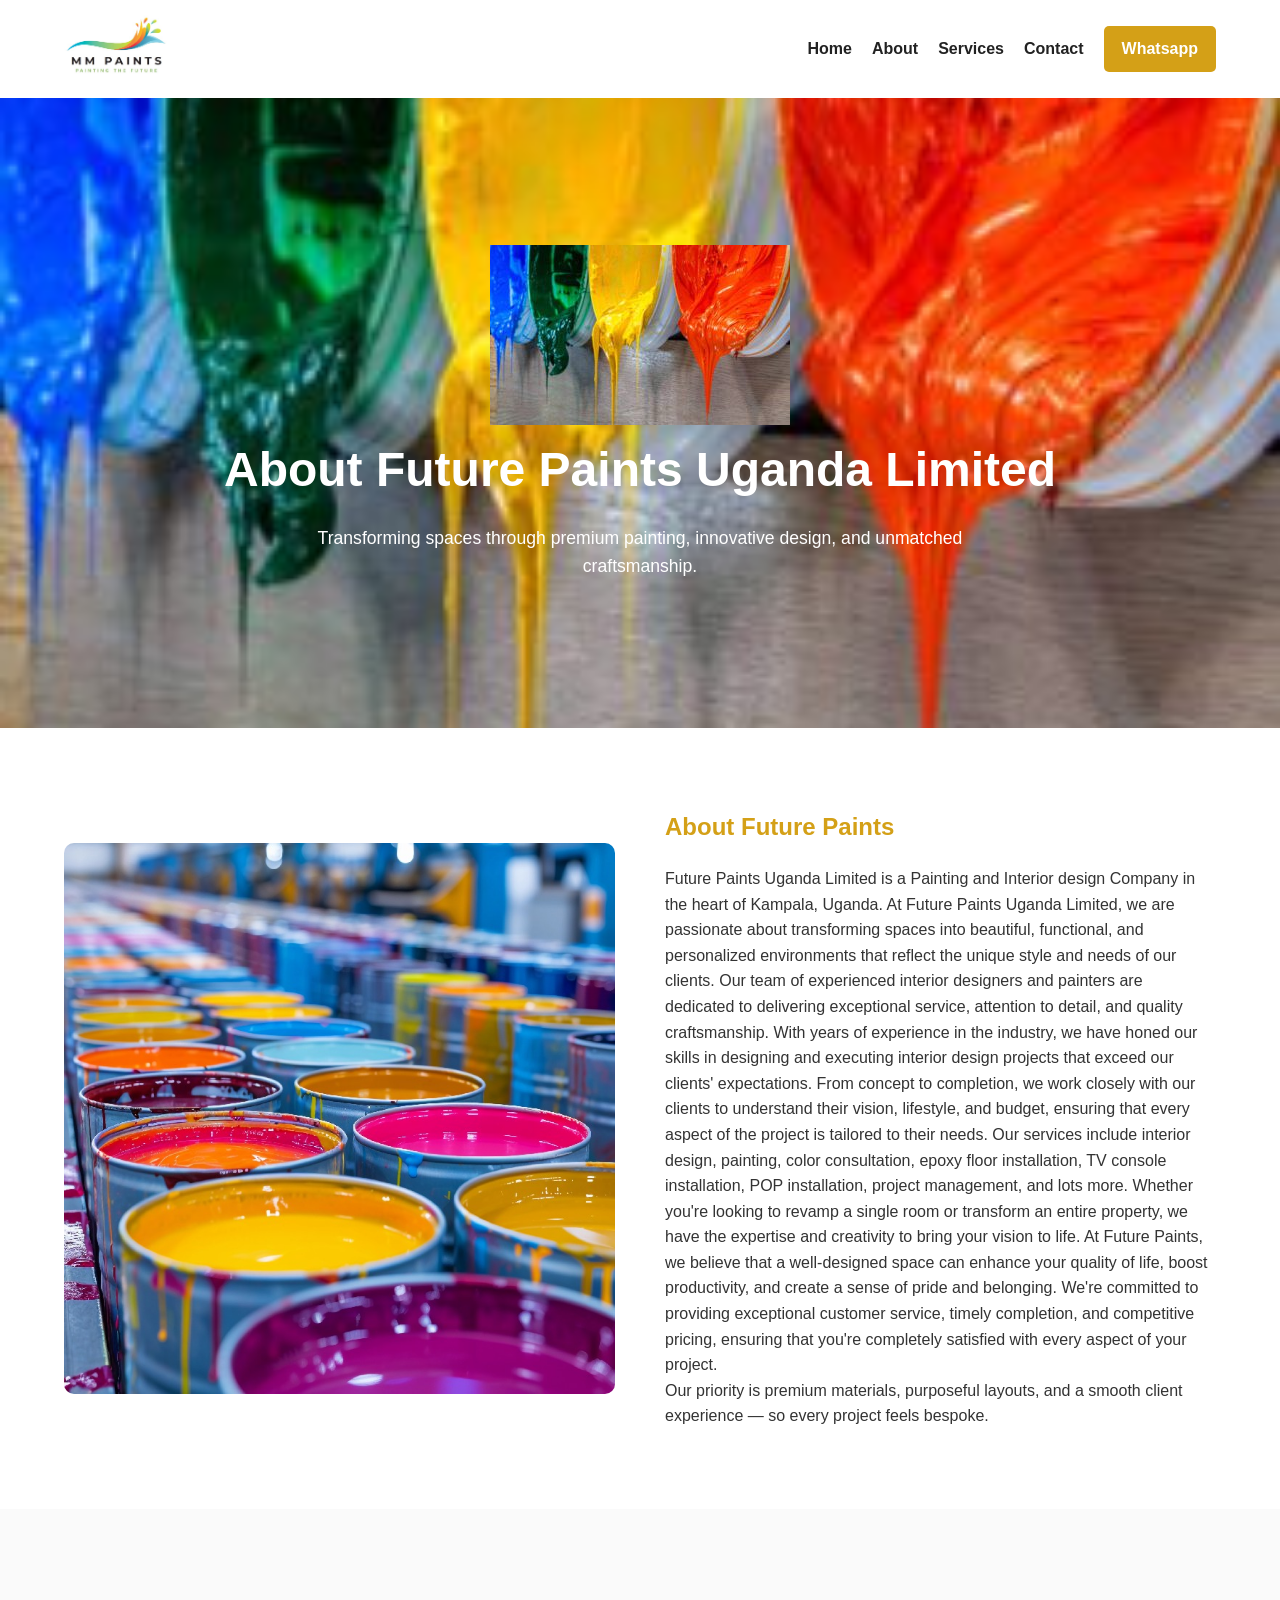
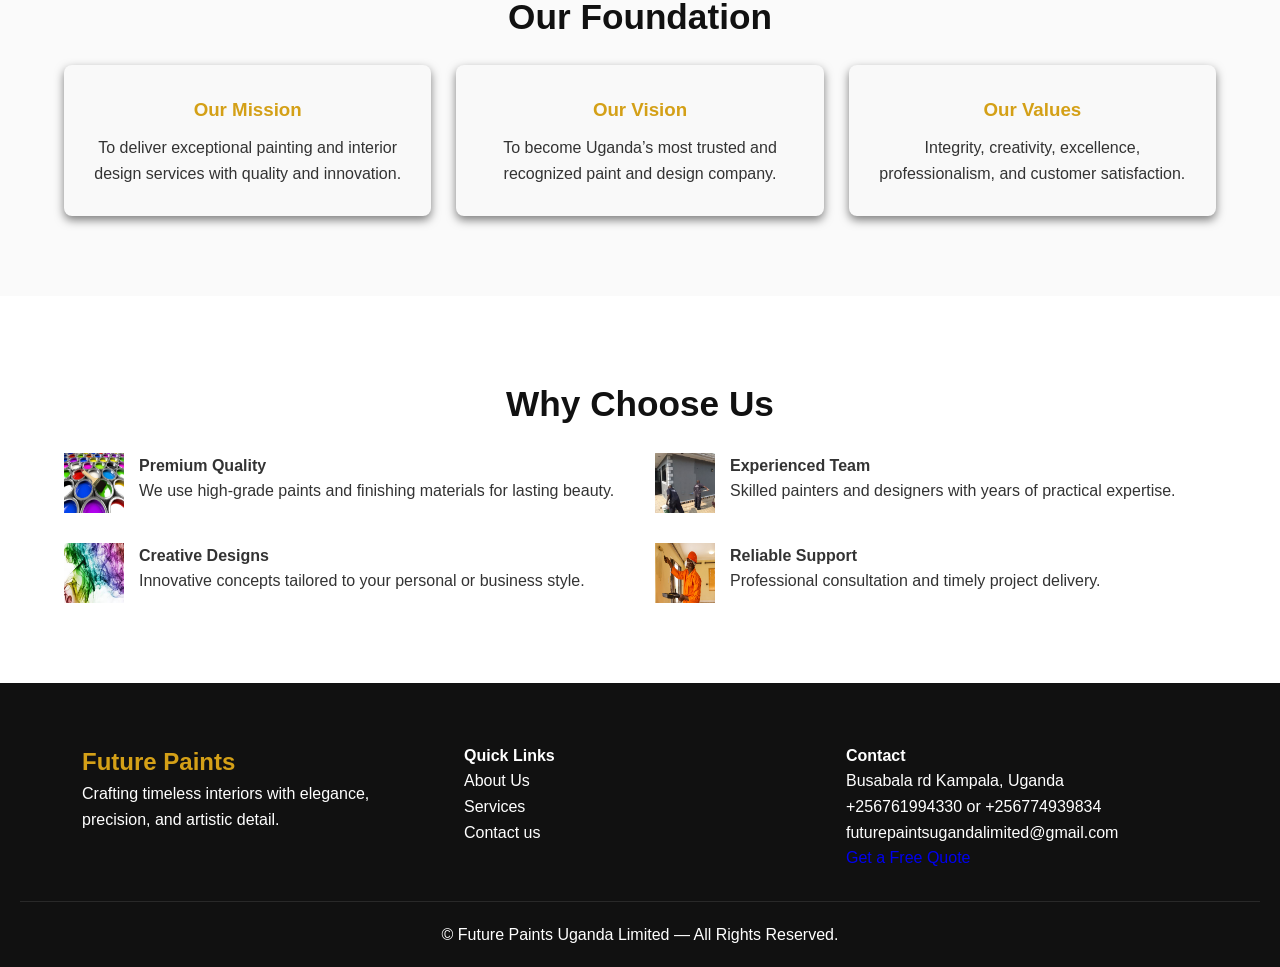
==== about.html @ 276bac4b "first commit" ====
<!DOCTYPE html>
<html lang="en">
<head>
    <meta charset="UTF-8" />
    <meta name="viewport" content="width=device-width, initial-scale=1.0" />
    <title>Future Paints Uganda Limited | About Us </title>

    <style>
        *{
          margin:0;
          padding:0;
          box-sizing:border-box;
          font-family: Arial, sans-serif;
        }

        body{
          line-height:1.6;
          color:#333;
          background:#fff;
        }

        a{
          text-decoration:none;
        }

        /* NAVBAR */
        .navbar{
          width:100%;
          background:#fff;
          box-shadow:0 2px 8px rgba(0,0,0,.1.5);
          position:sticky;
          top:0;
          z-index:1000;
        }

        .container{
          width:90%;
          max-width:1200px;
          margin:auto;
        }

        .nav-flex{
          display:flex;
          justify-content:space-between;
          align-items:center;
          padding:15px 0;
        }

        .navbar-brand img{
          height:60px;
        }

        .nav-links{
          display:flex;
          gap:20px;
          align-items:center;
        }

        .nav-links a{
          color:#222;
          font-weight:600;
        }

        .nav-links a:hover{
          color:#d4a017;
        }

        .nav-btn{
          background:#d4a017;
          color:#fff !important;
          padding:10px 18px;
          border-radius:5px;
        }

        .menu-toggle{
          display:none;
          font-size:30px;
          cursor:pointer;
        }

        /* HERO */
        .about-hero{
          height:70vh;
          background:linear-gradient(rgba(0,0,0,0),rgba(0,0,0,0)),
          url('assets/images/ff3.jpg') center/cover no-repeat;
          display:flex;
          align-items:center;
          justify-content:center;
          text-align:center;
          color:#fff;
        }

        .about-hero h1{
          font-size:3rem;
          margin-bottom:15px;
        }

        .about-hero p{
          max-width:700px;
          margin:auto;
          font-size:1.1rem;
        }

        /* SECTION */
        .section{
          padding:80px 0;
        }

        .section-title{
          text-align:center;
          font-size:2.2rem;
          margin-bottom:20px;
          color:#111;
        }

        .section-subtitle{
          text-align:center;
          color:#666;
          max-width:800px;
          margin:0 auto 50px;
        }

        /* STORY */
        .story-grid{
          display:grid;
          grid-template-columns:1fr 1fr;
          gap:50px;
          align-items:center;
        }

        .story-grid img{
          width:100%;
          border-radius:10px;
        }

        .story-text h2{
          margin-bottom:20px;
          color:#d4a017;
        }

        /* MISSION */
        .mv-grid{
          display:grid;
          grid-template-columns:repeat(3,1fr);
          gap:25px;
        }

        .mv-card{
          background:#f9f9f9;
          padding:30px;
          border-radius:8px;
          text-align:center;
          box-shadow:0 4px 10px rgba(0,0,0,0.5);
        }

        .mv-card h3{
          margin-bottom:10px;
          color:#d4a017;
        }

        /* WHY US */
        .why-grid{
          display:grid;
          grid-template-columns:repeat(2,1fr);
          gap:30px;
        }

        .why-card{
          display:flex;
          gap:15px;
        }

        .why-card img{
          width:60px;
          height:60px;
        }

        /* TEAM */
        .team-grid{
          display:grid;
          grid-template-columns:repeat(3,1fr);
          gap:25px;
        }

        .team-card{
          background:#fff;
          border-radius:10px;
          overflow:hidden;
          box-shadow:0 4px 10px rgba(0,0,0,.15);
          text-align:center;
        }

        .team-card img{
          width:100%;
          height:280px;
          object-fit:cover;
        }

        .team-card h4{
          margin:15px 0 5px;
        }

        .team-card p{
          color:#666;
          padding-bottom:20px;
        }

        /* FOOTER */
        .footer{
          background:#111;
          color:#fff;
          padding:60px 20px 20px;
        }

        .footer-container{
          display:grid;
          grid-template-columns:repeat(3,1fr);
          gap:30px;
        }

        .footer-logo{
          color:#d4a017;
        }

        .footer-links ul{
          list-style:none;
        }

        .footer-links a{
          color:#fff;
        }

        .footer-bottom{
          text-align:center;
          margin-top:30px;
          border-top:1px solid rgba(255,255,255,.1);
          padding-top:20px;
        }

        /* RESPONSIVE */
        @media(max-width:992px){
          .story-grid,
          .mv-grid,
          .team-grid,
          .footer-container,
          .why-grid{
            grid-template-columns:1fr;
          }

          .nav-links{
            display:none;
            flex-direction:column;
            position:absolute;
            top:90px;
            left:0;
            width:100%;
            background:#fff;
            padding:20px;
          }

          .nav-links.active{
            display:flex;
          }

          .menu-toggle{
            display:block;
          }

          .about-hero h1{
            font-size:2rem;
          }
        }
    </style>
</head>
<body>

<!-- NAVBAR -->
<header class="navbar">
    <div class="container nav-flex">
        <div class="navbar-brand">
            <a href="index.html"><img src="assets/images/ff-logo.jpg" alt="Future Paints"></a>
        </div>

        <nav class="nav-links" id="navLinks">
            <a href="index.html">Home</a>
            <a href="about.html">About</a>
            <a href="services.html">Services</a>
            <a href="contact.html">Contact</a>
            <a href="https://wa.me/+256761994330" class="nav-btn">Whatsapp</a>
        </nav>

        <div class="menu-toggle" id="menuToggle">&#9776;</div>
    </div>
</header>

<!-- HERO -->
<section class="about-hero">
    <div class="container">
        <img src="assets/images/ff3.jpg" alt="">
        <h1>About Future Paints Uganda Limited</h1>
        <p>Transforming spaces through premium painting, innovative design, and unmatched craftsmanship.</p>
    </div>
</section>

<!-- STORY -->
<section class="section">
    <div class="container story-grid">
        <img src="assets/images/ff2.jpg" alt="">
        <div class="story-text">
            <h2>About Future Paints</h2>
            <p> Future Paints Uganda Limited is a Painting and Interior design Company in the heart of Kampala, Uganda. At Future Paints Uganda Limited, we are passionate about transforming spaces into beautiful, functional, and personalized environments that reflect the unique style and needs of our clients. Our team of experienced interior designers and painters are dedicated to delivering exceptional service, attention to detail, and quality craftsmanship.
                With years of experience in the industry, we have honed our skills in designing and executing interior design projects that exceed our clients' expectations. From concept to completion, we work closely with our clients to understand their vision, lifestyle, and budget, ensuring that every aspect of the project is tailored to their needs.
                Our services include interior design, painting, color consultation, epoxy floor installation, TV console installation, POP installation, project management, and lots more. Whether you're looking to revamp a single room or transform an entire property, we have the expertise and creativity to bring your vision to life.
                At Future Paints, we believe that a well-designed space can enhance your quality of life, boost productivity, and create a sense of pride and belonging. We're committed to providing exceptional customer service, timely completion, and competitive pricing, ensuring that you're completely satisfied with every aspect of your project.</p>
            <p>Our priority is premium materials, purposeful layouts, and a smooth client experience — so every project feels bespoke.</p>
        </div>
    </div>
</section>

<!-- MISSION -->
<section class="section" style="background:#fafafa;">
    <div class="container">
        <h2 class="section-title">Our Foundation</h2>
        <div class="mv-grid">
            <div class="mv-card">
                <h3>Our Mission</h3>
                <p>To deliver exceptional painting and interior design services with quality and innovation.</p>
            </div>
            <div class="mv-card">
                <h3>Our Vision</h3>
                <p>To become Uganda’s most trusted and recognized paint and design company.</p>
            </div>
            <div class="mv-card">
                <h3>Our Values</h3>
                <p>Integrity, creativity, excellence, professionalism, and customer satisfaction.</p>
            </div>
        </div>
    </div>
</section>

<!-- WHY CHOOSE US -->
<section class="section">
    <div class="container">
        <h2 class="section-title">Why Choose Us</h2>
        <div class="why-grid">
            <div class="why-card">
                <img src="assets/images/quality-paints.jpg">
                <div>
                    <h4>Premium Quality</h4>
                    <p>We use high-grade paints and finishing materials for lasting beauty.</p>
                </div>
            </div>
            <div class="why-card">
                <img src="assets/images/painters1.jpg">
                <div>
                    <h4>Experienced Team</h4>
                    <p>Skilled painters and designers with years of practical expertise.</p>
                </div>
            </div>
            <div class="why-card">
                <img src="assets/images/ff11.jfif">
                <div>
                    <h4>Creative Designs</h4>
                    <p>Innovative concepts tailored to your personal or business style.</p>
                </div>
            </div>
            <div class="why-card">
                <img src="assets/images/Hire-Painters-scaled.jpg">
                <div>
                    <h4>Reliable Support</h4>
                    <p>Professional consultation and timely project delivery.</p>
                </div>
            </div>
        </div>
    </div>
</section>

<!-- TEAM -->
<!--<section class="section" style="background:#fafafa;">
    <div class="container">
        <h2 class="section-title">Meet Our Experts</h2>
        <div class="team-grid">
            <div class="team-card">
                <img src="assets/images/team1.jpg" alt="">
                <h4>Interior Designers</h4>
                <p>Creative minds shaping luxurious interiors.</p>
            </div>
            <div class="team-card">
                <img src="assets/images/team2.jpg" alt="">
                <h4>Professional Painters</h4>
                <p>Experts in flawless paint finishes.</p>
            </div>
            <div class="team-card">
                <img src="assets/images/team3.jpg" alt="">
                <h4>Project Managers</h4>
                <p>Ensuring projects are delivered on time.</p>
            </div>
        </div>
    </div>
</section>-->

<!-- FOOTER -->
<footer class="footer">
    <div class="footer-container container">
        <div class="footer-brand">
            <h2 class="footer-logo">Future Paints</h2>
            <p>Crafting timeless interiors with elegance, precision, and artistic detail.</p>
        </div>

        <div class="footer-links">
            <h4>Quick Links</h4>
            <ul>
                <li><a href="about.html">About Us</a></li>
                <li><a href="services.html">Services</a></li>
                <li><a href="contact.html">Contact us</a></li>
            </ul>
        </div>

        <div class="footer-contact">
            <h4>Contact</h4>
            <p>Busabala rd Kampala, Uganda</p>
            <p>+256761994330 or +256774939834</p>
            <p>futurepaintsugandalimited@gmail.com</p>
            <a href="https://wa.me/+256761994330" target="_blank" class="footer-btn">Get a Free Quote</a>
        </div>
    </div>

    <div class="footer-bottom">
        <p>© Future Paints Uganda Limited — All Rights Reserved.</p>
    </div>
</footer>

<script>
    const menuToggle = document.getElementById("menuToggle");
    const navLinks = document.getElementById("navLinks");

    menuToggle.onclick = ()=>{
     navLinks.classList.toggle("active");
    }
</script>

</body>
</html>
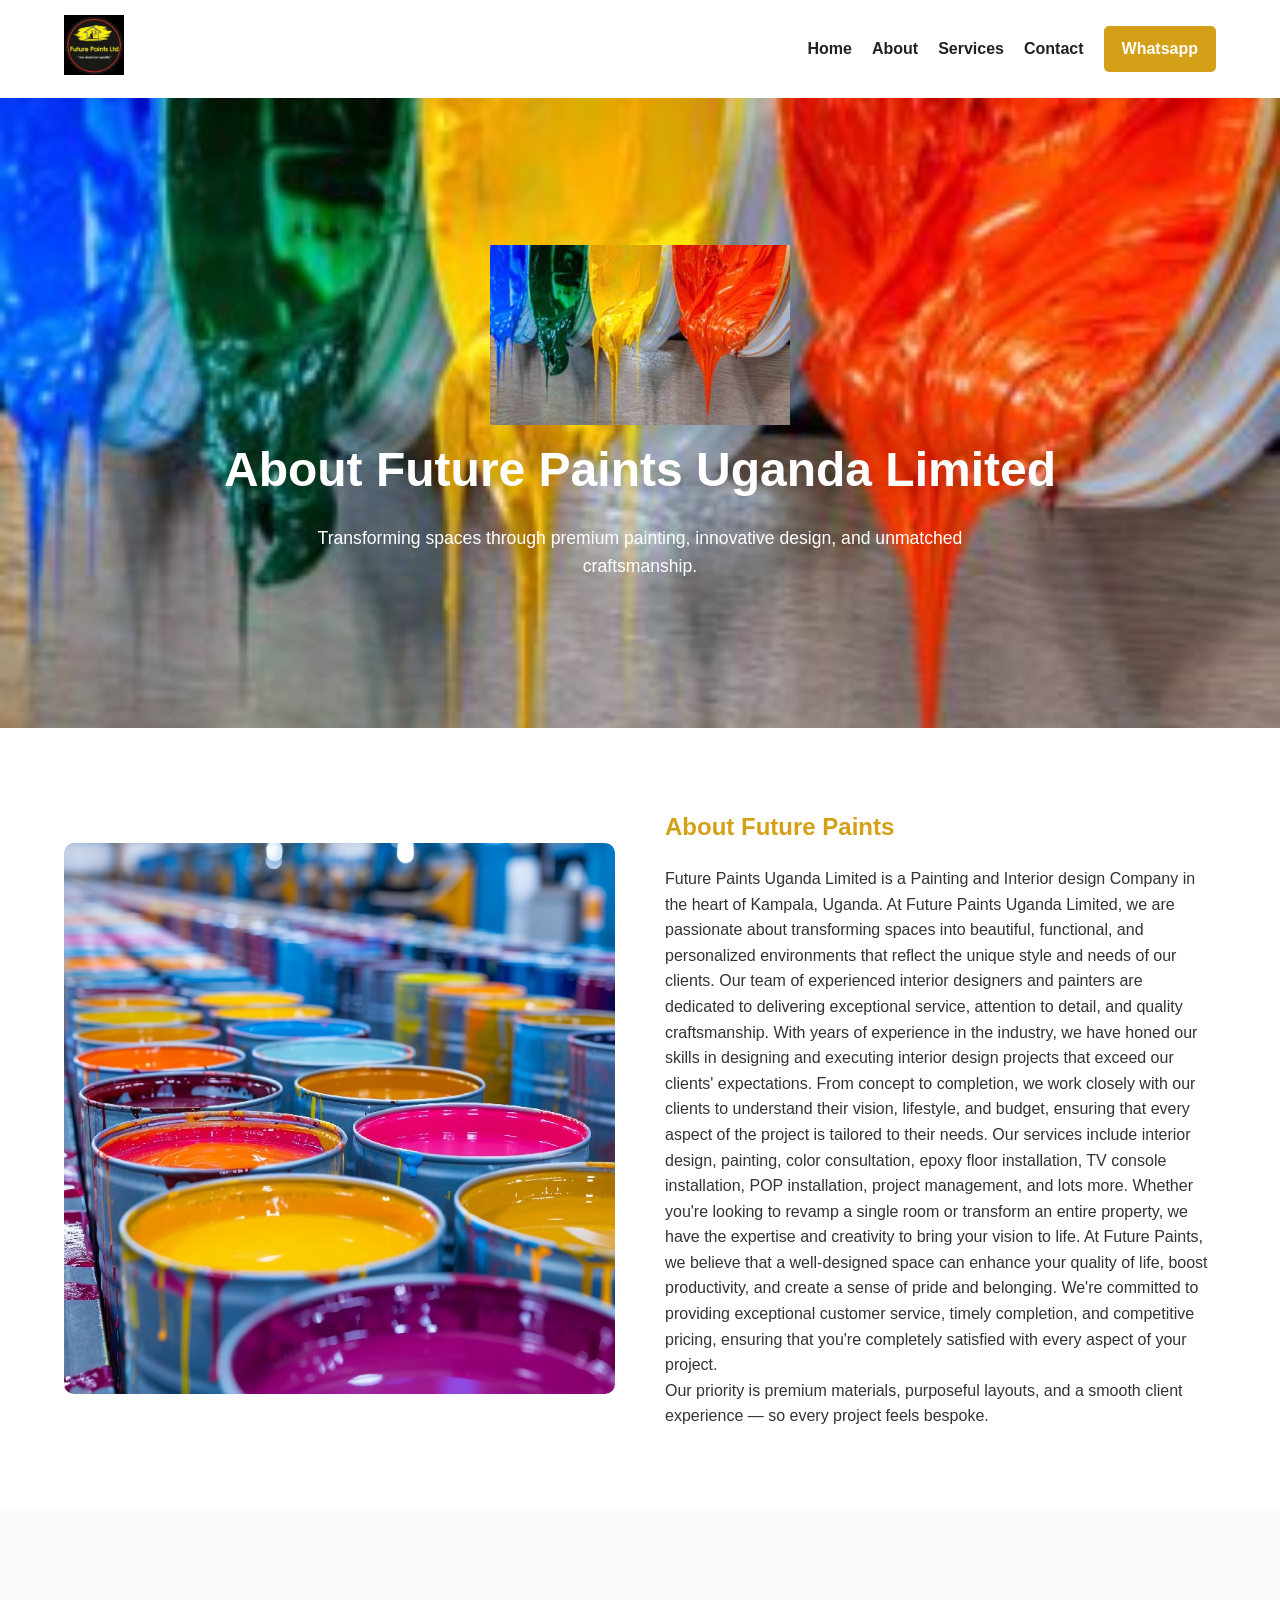
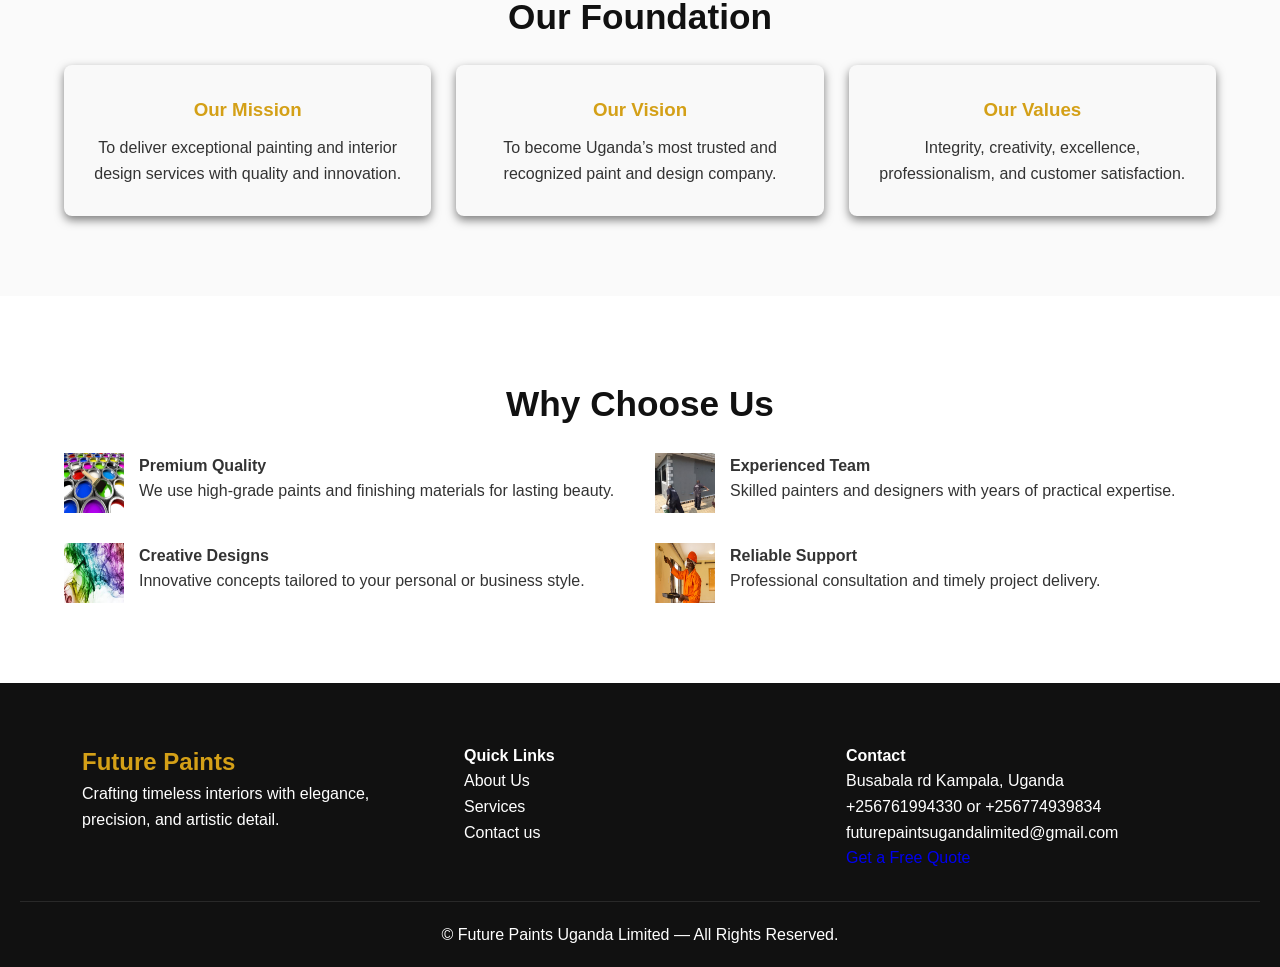
==== commit 3806f60a: "forth commit on repo" ====
--- a/about.html
+++ b/about.html
@@ -4,6 +4,7 @@
     <meta charset="UTF-8" />
     <meta name="viewport" content="width=device-width, initial-scale=1.0" />
     <title>Future Paints Uganda Limited | About Us </title>
+    <link href="assets/images/ff-logo.jpg" rel="icon">
 
     <style>
         *{
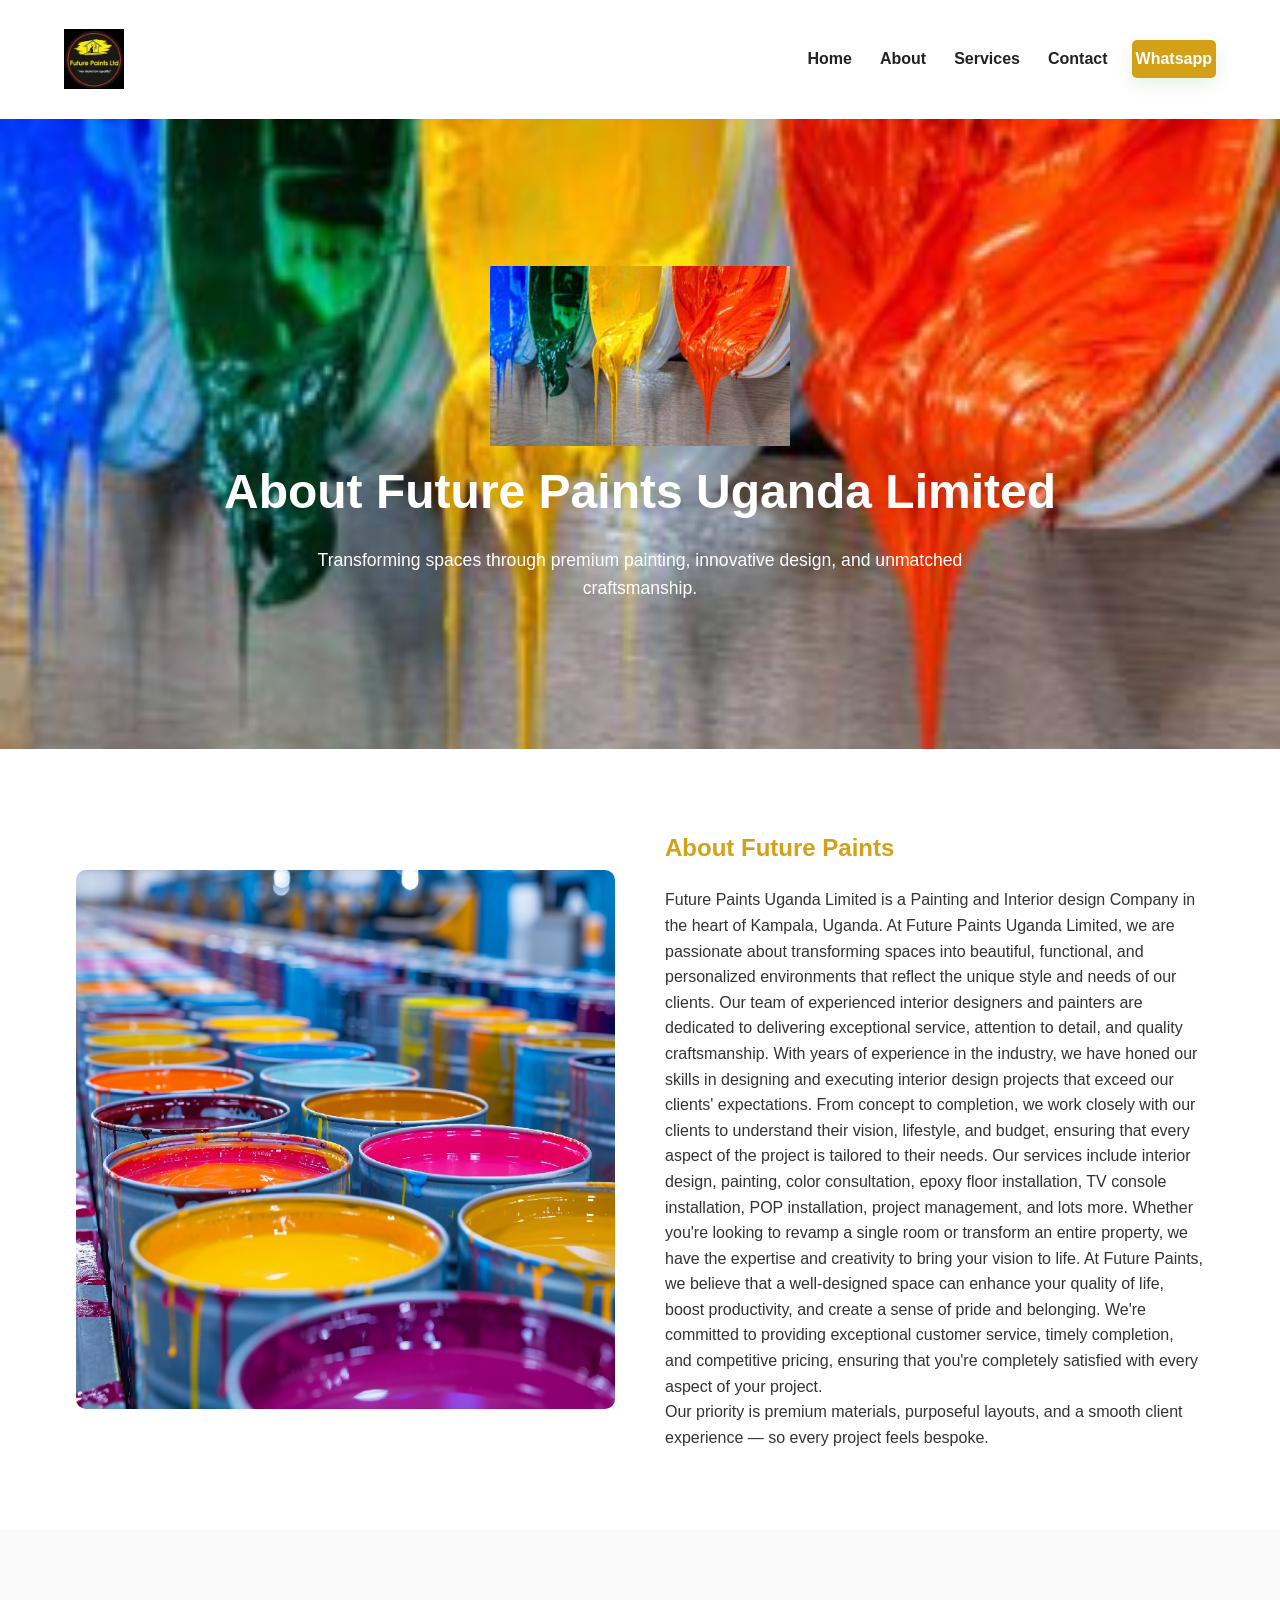
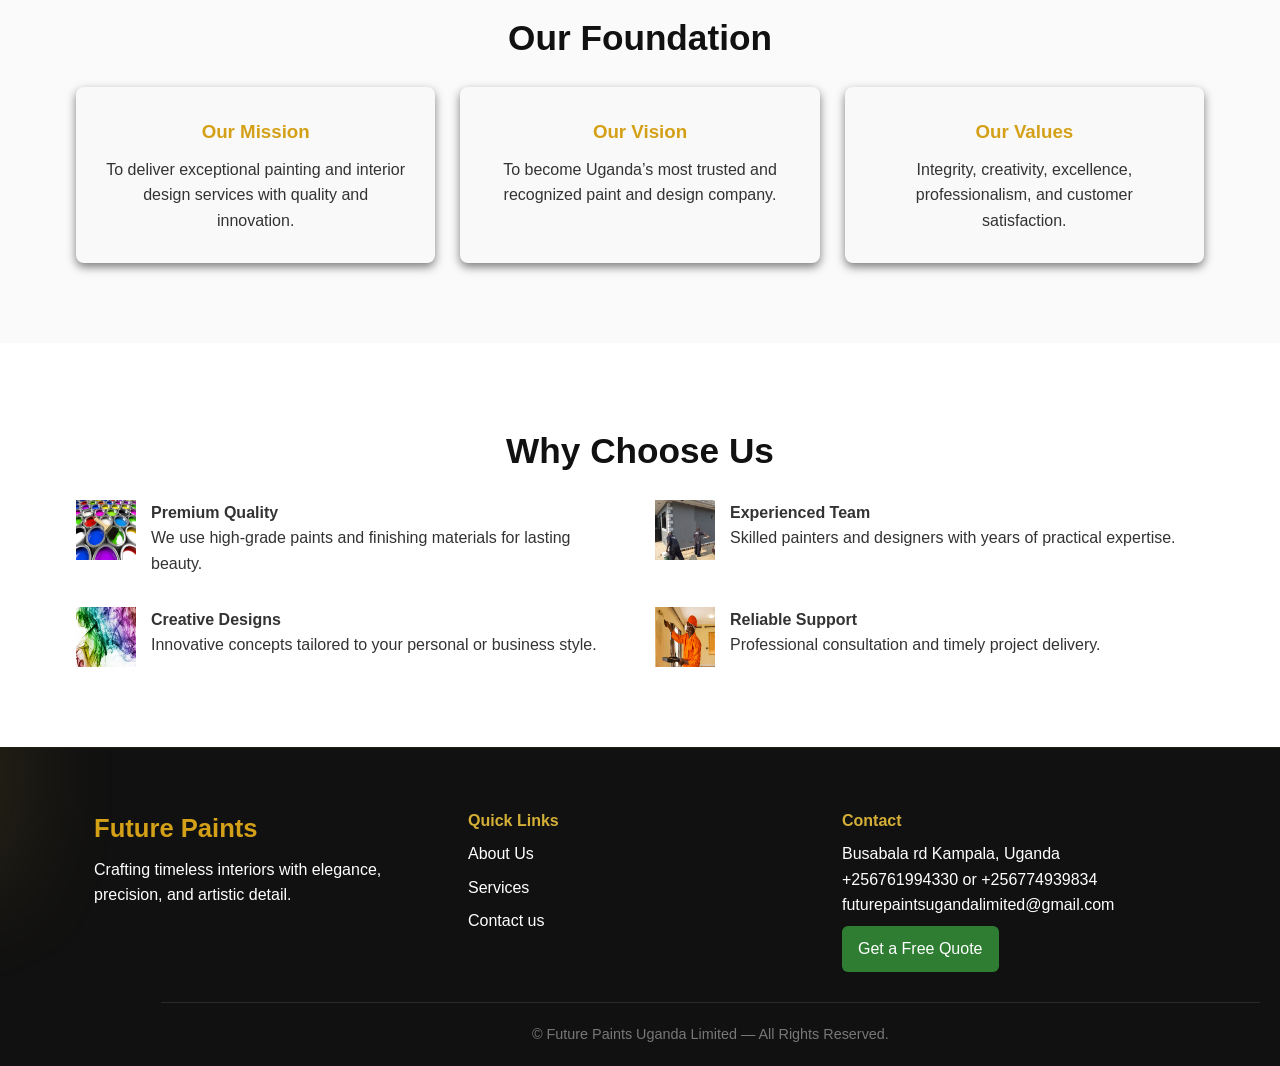
==== commit 9558a7db: "added sitemap.xml file" ====
--- a/about.html
+++ b/about.html
@@ -1,12 +1,33 @@
 <!DOCTYPE html>
 <html lang="en">
 <head>
-    <meta charset="UTF-8" />
-    <meta name="viewport" content="width=device-width, initial-scale=1.0" />
-    <title>Future Paints Uganda Limited | About Us </title>
-    <link href="assets/images/ff-logo.jpg" rel="icon">
-
-    <style>
+
+        <meta charset="UTF-8" />
+        <meta name="viewport" content="width=device-width, initial-scale=1.0" />
+
+        <title>About Us | Future Paints Uganda Limited</title>
+
+        <meta name="description" content="Learn about Future Paints Uganda Limited, a trusted painting and interior design company in Kampala, Uganda delivering premium craftsmanship and elegant finishes." />
+
+        <meta name="keywords" content="About Future Paints, painting experts Uganda, interior designers Kampala, commercial painters Uganda" />
+
+        <meta name="author" content="Future Paints Uganda Limited" />
+        <meta name="robots" content="index, follow" />
+
+        <meta property="og:title" content="About Future Paints Uganda Limited" />
+        <meta property="og:description" content="Trusted painting and interior design experts in Uganda." />
+        <meta property="og:image" content="https://www.futurepaintslimited.com/assets/images/ff-logo.jpg" />
+        <meta property="og:url" content="https://www.futurepaintslimited.com/about.html" />
+        <meta property="og:type" content="website" />
+
+        <meta name="twitter:card" content="summary_large_image" />
+
+        <link rel="canonical" href="https://www.futurepaintslimited.com/about.html" />
+
+        <link href="assets/images/ff-logo.jpg" rel="icon" />
+        <link rel="stylesheet" href="css/style.css" />
+
+        <style>
         *{
           margin:0;
           padding:0;
@@ -376,30 +397,6 @@
     </div>
 </section>
 
-<!-- TEAM -->
-<!--<section class="section" style="background:#fafafa;">
-    <div class="container">
-        <h2 class="section-title">Meet Our Experts</h2>
-        <div class="team-grid">
-            <div class="team-card">
-                <img src="assets/images/team1.jpg" alt="">
-                <h4>Interior Designers</h4>
-                <p>Creative minds shaping luxurious interiors.</p>
-            </div>
-            <div class="team-card">
-                <img src="assets/images/team2.jpg" alt="">
-                <h4>Professional Painters</h4>
-                <p>Experts in flawless paint finishes.</p>
-            </div>
-            <div class="team-card">
-                <img src="assets/images/team3.jpg" alt="">
-                <h4>Project Managers</h4>
-                <p>Ensuring projects are delivered on time.</p>
-            </div>
-        </div>
-    </div>
-</section>-->
-
 <!-- FOOTER -->
 <footer class="footer">
     <div class="footer-container container">
--- a/css/style.css
+++ b/css/style.css
@@ -0,0 +1,1351 @@
+/* ===== VARIABLES ===== */
+:root {
+  --green: #2E7D32;
+  --gold: #D4AF37;
+  --black: #0B0B0B;
+  --dark-gray: #151515;
+  --text-light: #eee;
+  --muted: #bdbdbd;
+}
+
+/* ===== GLOBAL ===== */
+* {
+  box-sizing: border-box;
+  margin: 0;
+  padding: 0;
+}
+
+body {
+  font-family: 'Segoe UI', Roboto, system-ui, -apple-system;
+  background: var(--black);
+  color: var(--text-light);
+  -webkit-font-smoothing: antialiased;
+  -moz-osx-font-smoothing: grayscale;
+}
+
+.container {
+  width: 92%;
+  max-width: 1200px;
+  margin: 0 auto;
+  padding: 0 12px;
+}
+
+/* ===== NAVBAR ===== */
+.navbar {
+  position: fixed;
+  top: 0;
+  left: 0;
+  width: 100%;
+  background: linear-gradient(180deg, rgba(11,11,11,0.55), rgba(11,11,11,0.35));
+  backdrop-filter: blur(8px);
+  border-bottom: 1px solid rgba(255,255,255,0.03);
+  z-index: 999;
+  padding: 14px 0;
+}
+
+.nav-flex {
+  display: flex;
+  align-items: center;
+  justify-content: space-between;
+  gap: 16px;
+}
+
+.navbar-brand img {
+  height: 50px; /* adjust as needed */
+  width: auto;
+  display: block;
+}
+/* 
+
+.logo {
+  font-size: 1.85rem;
+  color: var(--green);
+  font-weight: 700;
+  letter-spacing: 1px;
+} */
+
+.nav-links {
+  display: flex;
+  gap: 22px;
+  align-items: center;
+}
+
+.nav-links a {
+  color: var(--text-light);
+  text-decoration: none;
+  font-weight: 500;
+  position: relative;
+  padding: 6px 4px;
+  transition: color 0.25s ease;
+}
+
+.nav-links a::after {
+  content: '';
+  position: absolute;
+  left: 0;
+  bottom: -6px;
+  height: 2px;
+  width: 0;
+  background: var(--gold);
+  transition: width 0.28s ease;
+}
+
+.nav-links a:hover {
+  color: var(--gold);
+}
+
+.nav-links a:hover::after {
+  width: 100%;
+}
+
+.nav-btn {
+  padding: 8px 14px;
+  background: var(--green);
+  color: #fff;
+  border-radius: 6px;
+  font-weight: 600;
+  text-decoration: none;
+  box-shadow: 0 6px 18px rgba(46,125,50,0.12);
+}
+
+.menu-toggle {
+  display: none;
+  font-size: 1.8rem;
+  color: #fff;
+  cursor: pointer;
+}
+
+/* ===== HERO ===== */
+.hero {
+  height: 100vh;
+  background-image: url('../assets/images/hero.jpg.jpg');
+  background-size: cover;
+  background-position: center;
+  position: relative;
+  display: flex;
+  align-items: center;
+  justify-content: center;
+  text-align: center;
+  padding: 0 12px;
+}
+
+.hero-overlay {
+  position: absolute;
+  inset: 0;
+  background: linear-gradient(180deg, rgba(0,0,0,0.65), rgba(0,0,0,0.6));
+  mix-blend-mode: multiply;
+}
+
+.hero-content {
+  position: relative;
+  z-index: 6;
+  max-width: 900px;
+  padding: 40px;
+}
+
+.hero h1 {
+  font-size: 3.6rem;
+  color: var(--gold);
+  line-height: 1.02;
+  margin-bottom: 12px;
+  text-shadow: 0 6px 30px rgba(0,0,0,0.6);
+}
+
+.hero p {
+  color: #f3f3f3;
+  font-size: 1.05rem;
+  margin-bottom: 18px;
+}
+
+.hero-ctas {
+  display: flex;
+  gap: 12px;
+  justify-content: center;
+  flex-wrap: wrap;
+}
+
+.btn-primary {
+  background: var(--green);
+  color: #fff;
+  padding: 12px 20px;
+  border-radius: 6px;
+  text-decoration: none;
+  font-weight: 700;
+  transition: all 0.25s;
+}
+
+.btn-primary:hover {
+  background: var(--gold);
+  color: #111;
+}
+
+.btn-secondary {
+  background: transparent;
+  border: 1px solid rgba(255,255,255,0.06);
+  color: #fff;
+  padding: 10px 18px;
+  border-radius: 6px;
+  text-decoration: none;
+  transition: all 0.25s;
+}
+
+.btn-secondary:hover {
+  border-color: var(--gold);
+  color: var(--gold);
+}
+
+/* ===== ABOUT ===== */
+.about-section {
+  padding: 7rem 0;
+  text-align: center;
+  background: linear-gradient(180deg, rgba(255,255,255,0.02), transparent);
+  position: relative;
+  overflow: hidden;
+}
+
+/* Animated logo background */
+.about-logo-bg {
+  position: absolute;
+  top: 50%;
+  left: 50%;
+  transform: translate(-50%, -50%);
+  width: 400px;
+  height: 400px;
+  display: flex;
+  align-items: center;
+  justify-content: center;
+  opacity: 1;
+  z-index: 1;
+  pointer-events: none;
+  transition: opacity 1.2s cubic-bezier(0.25, 0.46, 0.45, 0.94);
+}
+
+.about-logo-bg.dimmed {
+  opacity: 0.12;
+}
+
+.about-logo-static {
+  position: absolute;
+  width: 60%;
+  height: 60%;
+  object-fit: contain;
+}
+
+.about-logo-rotating {
+  position: absolute;
+  width: 100%;
+  height: 100%;
+  object-fit: contain;
+  animation: rotateLogoInfinite 8s linear infinite;
+}
+
+@keyframes rotateLogoInfinite {
+  from { transform: rotate(0deg); }
+  to { transform: rotate(360deg); }
+}
+
+.about-inner {
+  max-width: 900px;
+  margin: 0 auto;
+  color: #ddd;
+  position: relative;
+  z-index: 2;
+  opacity: 0;
+  animation: contentFadeIn 0.8s ease-out 1.2s forwards;
+}
+
+@keyframes contentFadeIn {
+  from { opacity: 0; }
+  to { opacity: 1; }
+}
+
+.about-section h2 {
+  color: var(--gold);
+  font-size: 2.2rem;
+  margin-bottom: 12px;
+}
+
+.about-section p {
+  color: #cfcfcf;
+  line-height: 1.75;
+  margin-bottom: 12px;
+}
+
+.btn-outline {
+  display: inline-block;
+  padding: 10px 18px;
+  border: 1px solid var(--gold);
+  color: var(--gold);
+  border-radius: 6px;
+  text-decoration: none;
+  font-weight: 700;
+  transition: all 0.3s cubic-bezier(0.25, 0.46, 0.45, 0.94);
+  position: relative;
+  overflow: hidden;
+}
+
+.btn-outline::before {
+  content: '';
+  position: absolute;
+  inset: 0;
+  background: var(--gold);
+  transform: scaleX(0);
+  transform-origin: left;
+  transition: transform 0.4s cubic-bezier(0.25, 0.46, 0.45, 0.94);
+  z-index: -1;
+}
+
+.btn-outline:hover {
+  color: var(--black);
+  box-shadow: 0 8px 25px rgba(212,175,55,0.25);
+  transform: translateY(-3px);
+}
+
+.btn-outline:hover::before {
+  transform: scaleX(1);
+}
+
+/* ===== SERVICES ===== */
+.services-section {
+  padding: 7rem 0;
+}
+
+.section-title {
+  color: var(--gold);
+  font-size: 2rem;
+  margin-bottom: 18px;
+  text-align: center;
+}
+
+.service-grid {
+  display: grid;
+  grid-template-columns: repeat(3, 1fr); /* force 3 cards per row on larger screens */
+  gap: 28px;
+}
+
+/* Responsive adjustments for the services grid */
+@media (max-width: 1100px) {
+  .service-grid {
+    grid-template-columns: repeat(2, 1fr);
+  }
+}
+
+@media (max-width: 700px) {
+  .service-grid {
+    grid-template-columns: 1fr;
+  }
+}
+
+.service-card {
+  background: var(--dark-gray);
+  border-radius: 12px;
+  overflow: hidden;
+  transition: transform 0.45s, box-shadow 0.45s;
+  border: 1px solid rgba(255,255,255,0.03);
+}
+
+.service-card img {
+  width: 100%;
+  height: 200px;
+  object-fit: cover;
+  display: block;
+}
+
+.service-info {
+  padding: 16px;
+}
+
+.service-info h3 {
+  color: var(--green);
+  margin-bottom: 6px;
+  font-size: 1.05rem;
+}
+
+.service-info p {
+  color: #d6d6d6;
+  font-size: 0.95rem;
+}
+
+/* ===== PROJECTS ===== */
+.projects-section {
+  padding: 7rem 0;
+  background: linear-gradient(180deg, rgba(0,0,0,0.02), rgba(0,0,0,0.05));
+  text-align: center;
+}
+
+.projects-grid {
+  display: grid;
+  grid-template-columns: repeat(auto-fit, minmax(220px, 1fr));
+  gap: 24px;
+}
+
+.project-card {
+  border-radius: 10px;
+  overflow: hidden;
+  border: 1px solid rgba(255,255,255,0.03);
+}
+
+.project-card figcaption h3 {
+  color: var(--green);
+  margin-bottom: 8px;
+  font-size: 1.1rem;
+}
+
+.project-card img {
+  width: 100%;
+  height: 180px;
+  object-fit: cover;
+  display: block;
+  transition: transform 0.5s;
+}
+
+.project-card:hover img {
+  transform: scale(1.05);
+}
+
+/* Apply same hover styling as service cards to project cards */
+.project-card {
+  position: relative;
+  transition: transform 0.45s ease, box-shadow 0.45s ease;
+  will-change: transform;
+}
+
+.project-card:hover {
+  transform: translateY(-8px);
+  box-shadow: 0 20px 40px rgba(46,125,50,0.12), 0 8px 20px rgba(0,0,0,0.45);
+}
+
+.project-card img {
+  transition: transform 0.6s ease;
+}
+
+.project-card:hover img {
+  transform: scale(1.08);
+}
+
+.project-card figcaption {
+  position: relative;
+  padding: 16px;
+  overflow: hidden;
+  background: linear-gradient(180deg, rgba(255,255,255,0.01), transparent);
+}
+
+.project-card figcaption::before {
+  content: '';
+  position: absolute;
+  left: 0;
+  top: 0;
+  bottom: 0;
+  width: 100%;
+  background: linear-gradient(90deg, rgba(212,175,55,0.14) 0%, rgba(212,175,55,0.20) 50%, rgba(212,175,55,0.14) 100%);
+  transform: translateX(-100%);
+  transition: transform 0.6s cubic-bezier(0.2,0.9,0.2,1);
+  pointer-events: none;
+  z-index: 1;
+}
+
+.project-card figcaption h3,
+.project-card figcaption p {
+  position: relative;
+  z-index: 2;
+}
+
+.project-card:hover figcaption::before {
+  transform: translateX(0);
+}
+
+.project-card:hover figcaption h3 {
+  color: var(--gold);
+  transition: color 0.35s ease;
+}
+
+/* ===== SERVICE CARD HOVER EFFECTS ===== */
+.service-card {
+  position: relative;
+  transition: transform 0.45s ease, box-shadow 0.45s ease;
+  will-change: transform;
+}
+
+.service-card:hover {
+  transform: translateY(-8px);
+  box-shadow: 0 20px 40px rgba(46,125,50,0.12), 0 8px 20px rgba(0,0,0,0.45);
+}
+
+.service-card img {
+  width: 100%;
+  height: 200px;
+  object-fit: cover;
+  display: block;
+  transition: transform 0.6s ease;
+}
+
+.service-card:hover img {
+  transform: scale(1.08);
+}
+
+.service-info {
+  position: relative;
+  padding: 16px;
+  overflow: hidden;
+  background: linear-gradient(180deg, rgba(255,255,255,0.01), transparent);
+}
+
+/* gold highlight that eases in from left to right */
+.service-info::before {
+  content: '';
+  position: absolute;
+  left: 0;
+  top: 0;
+  bottom: 0;
+  width: 100%;
+  background: linear-gradient(90deg, rgba(212,175,55,0.14) 0%, rgba(212,175,55,0.20) 50%, rgba(212,175,55,0.14) 100%);
+  transform: translateX(-100%);
+  transition: transform 0.6s cubic-bezier(0.2,0.9,0.2,1);
+  pointer-events: none;
+  z-index: 1;
+}
+
+.service-info h3,
+.service-info p {
+  position: relative;
+  z-index: 2;
+}
+
+.service-card:hover .service-info::before {
+  transform: translateX(0);
+}
+
+.service-card:hover .service-info h3 {
+  color: var(--gold);
+  transition: color 0.35s ease;
+}
+
+.projects-cta {
+  display: flex;
+  justify-content: center; /* center the button */
+  margin-top: 20px;       /* spacing above the button */
+}
+
+
+/* ===== CTA ===== */
+.cta {
+  padding: 8rem 0; /* increased spacing top/bottom */
+  display: flex;
+  flex-direction: column;
+  align-items: center; /* center horizontally */
+  gap: 24px; /* spacing between elements */
+  background: linear-gradient(90deg, var(--green), var(--gold));
+  text-align: center; /* center text inside */
+}
+
+.cta h2 {
+  color: #fff;
+  font-size: 2.2rem;
+  margin: 0; /* remove default margin */
+}
+
+.cta .btn-primary {
+  background: #111;
+  color: var(--gold);
+  padding: 12px 24px;
+  border-radius: 6px;
+  font-weight: 700;
+  text-decoration: none;
+  box-shadow: 0 6px 18px rgba(0,0,0,0.25);
+}
+
+/* Ensure content inside the CTA's container is centered and spaced */
+.cta .container {
+  display: flex;
+  flex-direction: column;
+  align-items: center;
+  gap: 24px;
+}
+
+
+/* ===== FOOTER ===== */
+.footer {
+  background: #000;
+  padding: 3.5rem 0;
+  color: #fff;
+  border-top: 1px solid rgba(212,175,55,0.08);
+  position: relative;
+  overflow: hidden;
+}
+
+.footer::before {
+  content: '';
+  position: absolute;
+  top: -40%;
+  left: -20%;
+  width: 300px;
+  height: 300px;
+  background: radial-gradient(circle, rgba(212,175,55,0.18), transparent);
+  filter: blur(40px);
+  animation: glowMove 10s linear infinite alternate;
+}
+
+@keyframes glowMove {
+  0% { transform: translate(0,0); }
+  100% { transform: translate(200px,120px); }
+}
+
+.footer-container {
+  display: grid;
+  grid-template-columns: repeat(auto-fit, minmax(240px, 1fr));
+  gap: 24px;
+  max-width: 1200px;
+  margin: 0 auto;
+  padding: 0 12px;
+}
+
+.footer-logo {
+  color: var(--gold);
+  font-size: 1.6rem;
+  margin-bottom: 8px;
+}
+
+.footer-desc {
+  color: #d0d0d0;
+  line-height: 1.6;
+  margin-bottom: 12px;
+}
+
+/* Footer socials icons */
+.footer-socials {
+  display: flex;
+  gap: 12px;
+  align-items: center;
+}
+
+.footer-socials a {
+  display: inline-flex;
+  align-items: center;
+  justify-content: center;
+  width: 38px;
+  height: 38px;
+  border-radius: 8px;
+  background: transparent;
+  transition: transform 0.25s ease, box-shadow 0.25s ease, background 0.25s ease;
+  text-decoration: none;
+}
+
+.footer-socials img {
+  width: 20px;
+  height: 20px;
+  display: block;
+  filter: brightness(1) saturate(0.1);
+  transition: filter 0.25s ease, transform 0.25s ease;
+}
+
+.footer-socials a:hover {
+  transform: translateY(-4px);
+  box-shadow: 0 12px 30px rgba(46,125,50,0.14), 0 0 20px rgba(46,125,50,0.08);
+  background: rgba(255,255,255,0.03);
+}
+
+.footer-socials a:hover img {
+  filter: none;
+  transform: scale(1.05);
+}
+
+.footer-links h4,
+.footer-contact h4 {
+  color: var(--gold);
+  margin-bottom: 8px;
+}
+
+.footer-links ul {
+  list-style: none;
+  padding: 0;
+}
+
+.footer-links li {
+  margin-bottom: 8px;
+}
+
+.footer-links a {
+  color: #cfcfcf;
+  text-decoration: none;
+}
+
+.footer-btn {
+  display: inline-block;
+  padding: 10px 16px;
+  background: var(--green);
+  color: #fff;
+  border-radius: 6px;
+  text-decoration: none;
+  margin-top: 8px;
+}
+
+.footer-bottom{
+  /* text-align: center; */
+  color: #777;
+  font-size: 0.9rem;
+  margin: 50px 0 0 11vw;
+}
+
+/* ===== ANIMATIONS ===== */
+.fade-up {
+  opacity: 0;
+  transform: translateY(18px);
+  animation: fadeUp 0.9s forwards;
+}
+
+.fade-in {
+  opacity: 0;
+  transform: translateY(18px);
+  animation: fadeIn 0.9s forwards;
+}
+
+.zoom-in {
+  opacity: 0;
+  transform: scale(0.98);
+  animation: zoomIn 0.9s forwards;
+}
+
+.slide-up {
+  opacity: 0;
+  transform: translateY(40px);
+}
+
+.slide-up.visible {
+  animation: slideUp 0.8s cubic-bezier(0.25, 0.46, 0.45, 0.94) forwards;
+}
+
+.delay {
+  animation-delay: 0.25s;
+}
+
+.delay2 {
+  animation-delay: 0.5s;
+}
+
+.delay3 {
+  animation-delay: 0.75s;
+}
+
+.delay4 {
+  animation-delay: 1s;
+}
+
+.delay5 {
+  animation-delay: 1.25s;
+}
+
+.delay6 {
+  animation-delay: 1.5s;
+}
+
+@keyframes fadeUp {
+  to { opacity: 1; transform: translateY(0); }
+}
+
+@keyframes fadeIn {
+  to { opacity: 1; transform: translateY(0); }
+}
+
+@keyframes zoomIn {
+  to { opacity: 1; transform: scale(1); }
+}
+
+@keyframes slideUp {
+  to { opacity: 1; transform: translateY(0); }
+}
+
+/* ===== RESPONSIVE ===== */
+@media(max-width:900px) {
+  .hero h1 { font-size: 2.4rem; }
+  .hero p { width: 85%; margin: 0 auto 18px; }
+}
+
+@media(max-width:768px) {
+  .nav-links {
+    display: none;
+    position: absolute;
+    right: 12px;
+    top: 64px;
+    background: #0b0b0b;
+    padding: 12px;
+    border-radius: 8px;
+    box-shadow: 0 8px 30px rgba(0,0,0,0.5);
+    flex-direction: column;
+    width: 200px;
+  }
+  .nav-links.active {
+    display: flex;
+  }
+  .menu-toggle {
+    display: block;
+  }
+  .hero p { width: 95%; }
+}
+
+
+/* ===== DESIGN PROCESS ===== */
+.design-process {
+  padding: 7rem 0;
+  background: linear-gradient(180deg, rgba(255,255,255,0.02), transparent);
+  text-align: center;
+}
+
+.design-process .section-title {
+  color: var(--gold);
+  font-size: 2rem;
+  margin-bottom: 1rem;
+}
+
+.design-process .section-subtitle {
+  color: #ccc;
+  max-width: 850px;
+  margin: 0 auto 3rem auto;
+  line-height: 1.6;
+}
+
+.process-grid {
+  display: grid;
+  grid-template-columns: repeat(auto-fit, minmax(240px, 1fr));
+  gap: 2rem;
+  margin-top: 2rem;
+}
+
+.process-step {
+  position: relative;
+  background: var(--dark-gray);
+  border-radius: 12px;
+  padding: 24px 16px;
+  display: flex;
+  flex-direction: column;
+  align-items: center;
+  text-align: center;
+  border: 1px solid rgba(255,255,255,0.03);
+  transition: all 0.5s cubic-bezier(0.2, 0.9, 0.2, 1);
+  overflow: hidden;
+  will-change: transform, background, box-shadow;
+}
+
+/* Glow effect behind the card */
+.process-step::before {
+  content: '';
+  position: absolute;
+  inset: 0;
+  background: radial-gradient(circle at center, rgba(46,125,50,0.25) 0%, transparent 70%);
+  opacity: 0;
+  transition: opacity 0.5s cubic-bezier(0.2, 0.9, 0.2, 1);
+  border-radius: 12px;
+  z-index: -1;
+  pointer-events: none;
+}
+
+.process-step:hover::before {
+  opacity: 1;
+}
+
+.process-step:hover {
+  transform: translateY(-8px);
+  background: linear-gradient(135deg, #f5f5f5 0%, #e8e8e8 100%);
+  box-shadow: 0 20px 50px rgba(46,125,50,0.18), inset 0 1px 0 rgba(255,255,255,0.3);
+  border-color: rgba(212,175,55,0.2);
+}
+
+.process-step img {
+  width: 60px;
+  height: 60px;
+  margin-bottom: 16px;
+  transition: filter 0.5s ease;
+  position: relative;
+  z-index: 1;
+}
+
+.process-step:hover img {
+  filter: brightness(0.7);
+}
+
+.process-step h3 {
+  color: var(--green);
+  margin-bottom: 12px;
+  font-size: 1.1rem;
+  transition: color 0.5s ease;
+  position: relative;
+  z-index: 1;
+}
+
+.process-step:hover h3 {
+  color: var(--green);
+}
+
+.process-step ul {
+  list-style-type: disc;
+  padding-left: 20px;
+  text-align: left;
+  color: #ddd;
+  font-size: 0.95rem;
+  line-height: 1.5;
+  transition: color 0.5s ease;
+  position: relative;
+  z-index: 1;
+}
+
+.process-step:hover ul {
+  color: #333;
+}
+
+/* ===== CERTIFICATION ===== */
+.certification {
+  padding: 7rem 0;
+  background: linear-gradient(180deg, rgba(0,0,0,0.02), rgba(0,0,0,0.05));
+}
+
+.certification-grid {
+  display: flex;
+  gap: 4rem;
+  align-items: center;
+  justify-content: center;
+  flex-wrap: wrap;
+}
+
+.cert-image {
+  flex: 1 1 300px;
+  text-align: center;
+}
+
+.cert-image img {
+  max-width: 100%;
+  border-radius: 12px;
+  box-shadow: 0 8px 25px rgba(0,0,0,0.2);
+  transition: transform 0.5s cubic-bezier(0.2, 0.9, 0.2, 1), box-shadow 0.5s cubic-bezier(0.2, 0.9, 0.2, 1);
+}
+
+.cert-image:hover img {
+  transform: scale(1.06);
+  box-shadow: 0 20px 50px rgba(46,125,50,0.2), 0 0 40px rgba(46,125,50,0.15);
+}
+
+.cert-text {
+  flex: 1 1 350px;
+}
+
+.cert-text h2 {
+  color: var(--gold);
+  font-size: 1.8rem;
+  margin-bottom: 12px;
+}
+
+.cert-text p {
+  color: #ccc;
+  line-height: 1.6;
+  font-size: 1rem;
+}
+
+/* ===== RESPONSIVE ===== */
+@media(max-width: 900px) {
+  .process-step ul {
+    padding-left: 15px;
+    font-size: 0.9rem;
+  }
+}
+
+@media(max-width:768px) {
+  .process-grid {
+    grid-template-columns: 1fr;
+  }
+
+  .certification-grid {
+    flex-direction: column;
+    text-align: center;
+  }
+
+  .cert-text h2 {
+    margin-top: 1rem;
+  }
+}
+
+
+/* ------------------------------- */
+/* SERVICES PAGE HERO */
+/* ------------------------------- */
+
+.services-hero {
+  position: relative;
+  height: 60vh;
+  background: url('../assets/images/serviceshero.jpg') center/cover no-repeat;
+  display: flex;
+  align-items: center;
+  justify-content: center;
+}
+
+.services-hero .hero-overlay {
+  position: absolute;
+  top: 0; left: 0;
+  width: 100%; height: 100%;
+  background: rgba(0, 0, 0, 0.652);
+}
+
+.services-hero .hero-content {
+  position: relative;
+  text-align: center;
+  color: #fff;
+  padding: 2rem;
+}
+
+.services-hero h1 {
+  font-size: 3rem;
+  font-weight: 700;
+}
+
+.services-hero .subtitle {
+  margin-top: .8rem;
+  font-size: 1.2rem;
+  opacity: 0.9;
+}
+
+/* RESPONSIVE HERO */
+@media (max-width: 768px) {
+  .services-hero {
+    height: 35vh;
+  }
+  .services-hero h1 {
+    font-size: 2.2rem;
+  }
+  .services-hero .subtitle {
+    font-size: 1rem;
+  }
+}
+
+
+/* ------------------------------- */
+/* SERVICES PAGE GRID */
+/* ------------------------------- */
+
+.services-page {
+  padding: 5rem 0;
+}
+
+.services-page .section-title {
+  text-align: center;
+  margin-bottom: 3rem;
+  font-size: 2.4rem;
+}
+
+.services-page-grid {
+  display: grid;
+  grid-template-columns: repeat(3, 1fr);
+  gap: 2.2rem;
+}
+
+@media (max-width: 900px) {
+  .services-page-grid {
+    grid-template-columns: repeat(2, 1fr);
+  }
+}
+
+@media (max-width: 600px) {
+  .services-page-grid {
+    grid-template-columns: 1fr;
+  }
+}
+
+
+/* Services page specific card styles (match homepage service-card look) */
+.services-page .service-card {
+  background: var(--dark-gray);
+  border-radius: 12px;
+  overflow: hidden;
+  border: 1px solid rgba(255,255,255,0.03);
+  transition: transform 0.45s ease, box-shadow 0.45s ease;
+  display: flex;
+  flex-direction: column;
+}
+
+.services-page .service-card:hover {
+  transform: translateY(-8px);
+  box-shadow: 0 20px 40px rgba(46,125,50,0.12), 0 8px 20px rgba(0,0,0,0.45);
+}
+
+.services-page .service-card img {
+  width: 100%;
+  height: 200px;
+  object-fit: cover;
+}
+
+.services-page .service-info {
+  padding: 16px;
+  background: linear-gradient(180deg, rgba(255,255,255,0.01), transparent);
+}
+
+.services-page .service-info h3 {
+  color: var(--green);
+  margin-bottom: 6px;
+  font-size: 1.05rem;
+}
+
+.services-page .service-info p {
+  color: #d6d6d6;
+  font-size: 0.95rem;
+}
+
+/* Fix for spacing between cards on services page */
+.services-page-grid > * {
+  margin-bottom: 1rem;
+}
+
+/* ===== SERVICES FLYER / PROMO ===== */
+.services-flyer {
+  margin-top: 2.5rem;
+  display: flex;
+  justify-content: center;
+  align-items: center;
+  padding: 1.5rem 0 3rem 0;
+}
+
+.services-flyer .flyer-inner {
+  max-width: 980px;
+  width: 100%;
+  display: flex;
+  gap: 24px;
+  align-items: center;
+  background: linear-gradient(180deg, rgba(255,255,255,0.02), rgba(0,0,0,0.02));
+  padding: 18px;
+  border-radius: 12px;
+  border: 1px solid rgba(255,255,255,0.04);
+}
+
+.services-flyer img {
+  width: 380px;
+  max-width: 40%;
+  height: auto;
+  border-radius: 10px;
+  box-shadow: 0 12px 30px rgba(0,0,0,0.35);
+  transition: transform 0.45s ease, box-shadow 0.45s ease;
+}
+
+.services-flyer img:hover {
+  transform: scale(1.03);
+  box-shadow: 0 30px 60px rgba(46,125,50,0.18), 0 0 40px rgba(46,125,50,0.12);
+}
+
+.services-flyer .flyer-actions {
+  flex: 1 1 60%;
+  color: #ddd;
+}
+
+.services-flyer .flyer-caption {
+  margin: 0 0 12px 0;
+  color: #d6d6d6;
+}
+
+@media (max-width: 900px) {
+  .services-flyer .flyer-inner {
+    flex-direction: column;
+    align-items: center;
+  }
+  .services-flyer img {
+    max-width: 80%;
+    width: auto;
+  }
+  .services-flyer .flyer-actions { text-align: center; }
+}
+
+
+/* -----------------------------------
+   PROJECTS PAGE HERO
+----------------------------------- */
+.projects-hero {
+  position: relative;
+  height: 60vh;
+  background: url('../assets/images/project-hero.jpg') center/cover no-repeat;
+  display: flex;
+  align-items: center;
+  justify-content: center;
+}
+
+.projects-hero .hero-overlay {
+  position: absolute;
+  inset: 0;
+  background: rgba(0, 0, 0, 0.45);
+}
+
+.projects-hero .hero-content {
+  position: relative;
+  text-align: center;
+}
+
+.projects-hero h1 {
+  font-size: 3rem;
+  color: #fff;
+  margin-bottom: 10px;
+}
+
+.projects-hero p {
+  font-size: 1.2rem;
+  color: #f1f1f1;
+  max-width: 700px;
+  margin: 0 auto;
+}
+
+
+/* -----------------------------------
+   PROJECTS PAGE GRID
+----------------------------------- */
+.projects-page-section {
+  padding: 80px 0;
+}
+
+.projects-grid.full {
+  display: grid;
+  grid-template-columns: repeat(auto-fit, minmax(320px, 1fr));
+  gap: 30px;
+  margin-top: 40px;
+}
+
+.projects-page-section .project-card {
+  background: #fff;
+  border-radius: 10px;
+  overflow: hidden;
+  box-shadow: 0 6px 18px rgba(0,0,0,0.08);
+  transition: transform 0.35s ease, box-shadow 0.35s ease;
+}
+
+.projects-page-section .project-card img {
+  width: 100%;
+  height: 260px;
+  object-fit: cover;
+  display: block;
+}
+
+.projects-page-section .project-card .project-info {
+  padding: 20px;
+  display: flex;
+  flex-direction: column;
+  gap: 12px;
+}
+
+.projects-page-section .project-card h3 {
+  font-size: 1.25rem;
+  margin-bottom: 10px;
+  color: #222;
+}
+
+.projects-page-section .project-card p {
+  color: #555;
+  font-size: 0.95rem;
+  line-height: 1.5;
+  flex-grow: 1;
+}
+
+/* Project Card Button */
+.btn-card {
+  display: inline-block;
+  padding: 8px 16px;
+  background: var(--green);
+  color: #fff;
+  text-decoration: none;
+  border-radius: 6px;
+  font-weight: 600;
+  font-size: 0.9rem;
+  transition: all 0.3s cubic-bezier(0.25, 0.46, 0.45, 0.94);
+  align-self: flex-start;
+  border: 2px solid var(--green);
+}
+
+.btn-card:hover {
+  background: transparent;
+  color: var(--green);
+  transform: translateX(4px);
+}
+
+/* Hover Effect */
+.projects-page-section .project-card:hover {
+  transform: translateY(-8px);
+  box-shadow: 0 10px 25px rgba(0,0,0,0.12);
+}
+
+
+/* -----------------------------------
+   RESPONSIVE ADJUSTMENTS
+----------------------------------- */
+@media (max-width: 768px) {
+  .projects-hero {
+    height: 45vh;
+  }
+
+  .projects-hero h1 {
+    font-size: 2.2rem;
+  }
+
+  .projects-hero p {
+    font-size: 1rem;
+  }
+}
+
+
+/* Project Details Header */
+.inner-header {
+    background: #0b2239;
+    padding: 60px 0;
+    text-align: center;
+    color: #fff;
+}
+
+.inner-header h1 {
+    font-size: 36px;
+    margin-bottom: 10px;
+}
+
+.inner-header .subtitle {
+    font-size: 18px;
+    opacity: 0.8;
+}
+
+/* Hero Image */
+.project-hero img {
+    width: 100%;
+    height: 420px;
+    object-fit: cover;
+    display: block;
+}
+
+/* Details Layout */
+.project-details {
+    display: flex;
+    gap: 40px;
+    padding: 60px 0;
+}
+
+.details-left, .details-right {
+    flex: 1;
+}
+
+/* Gallery */
+.project-gallery {
+    display: grid;
+    grid-template-columns: repeat(2, 1fr);
+    gap: 15px;
+}
+
+.project-gallery img {
+    width: 100%;
+    border-radius: 6px;
+    object-fit: cover;
+}
+
+/* Back Button */
+.back-button {
+    text-align: center;
+    margin-bottom: 60px;
+}
+
+.back-button .btn {
+    display: inline-block;
+    padding: 12px 25px;
+    background: #0b2239;
+    color: #fff;
+    border-radius: 4px;
+    font-size: 16px;
+    text-decoration: none;
+}
+
+.back-button .btn:hover {
+    background: #0d2d4f;
+}
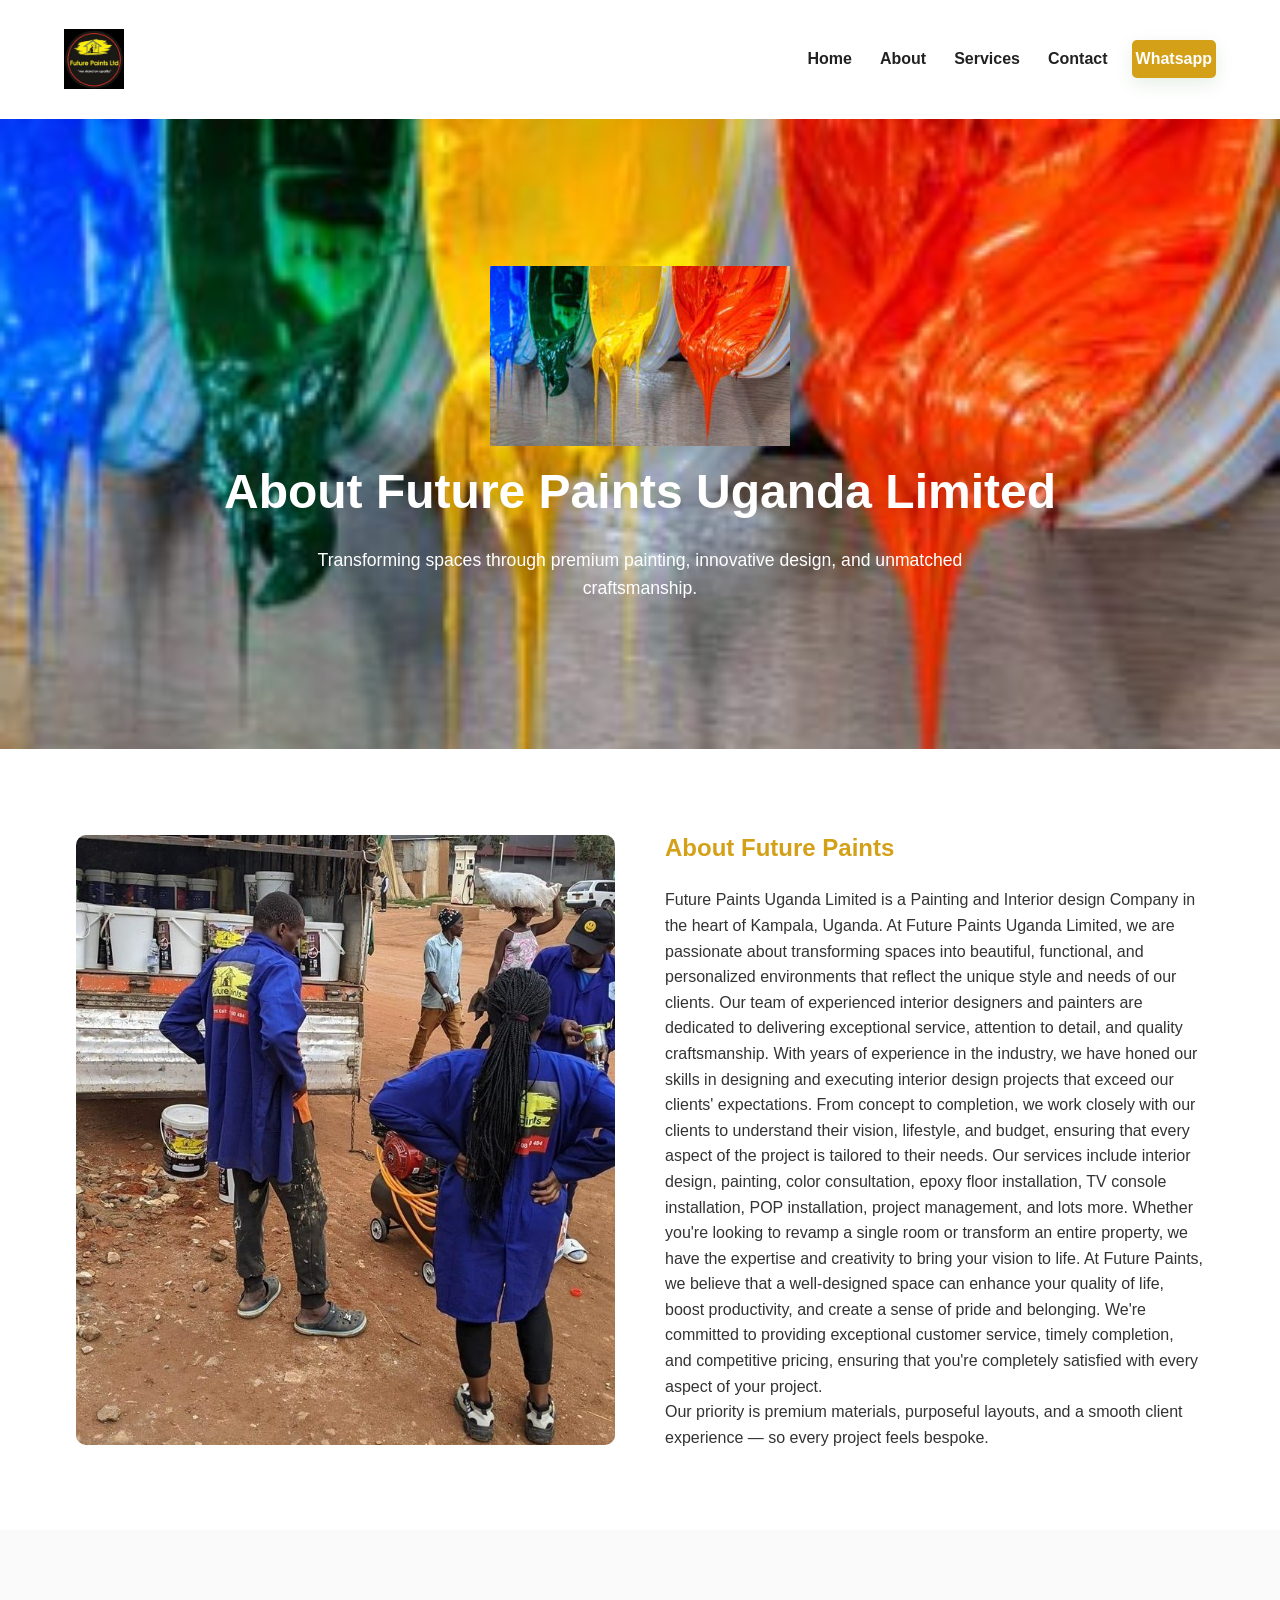
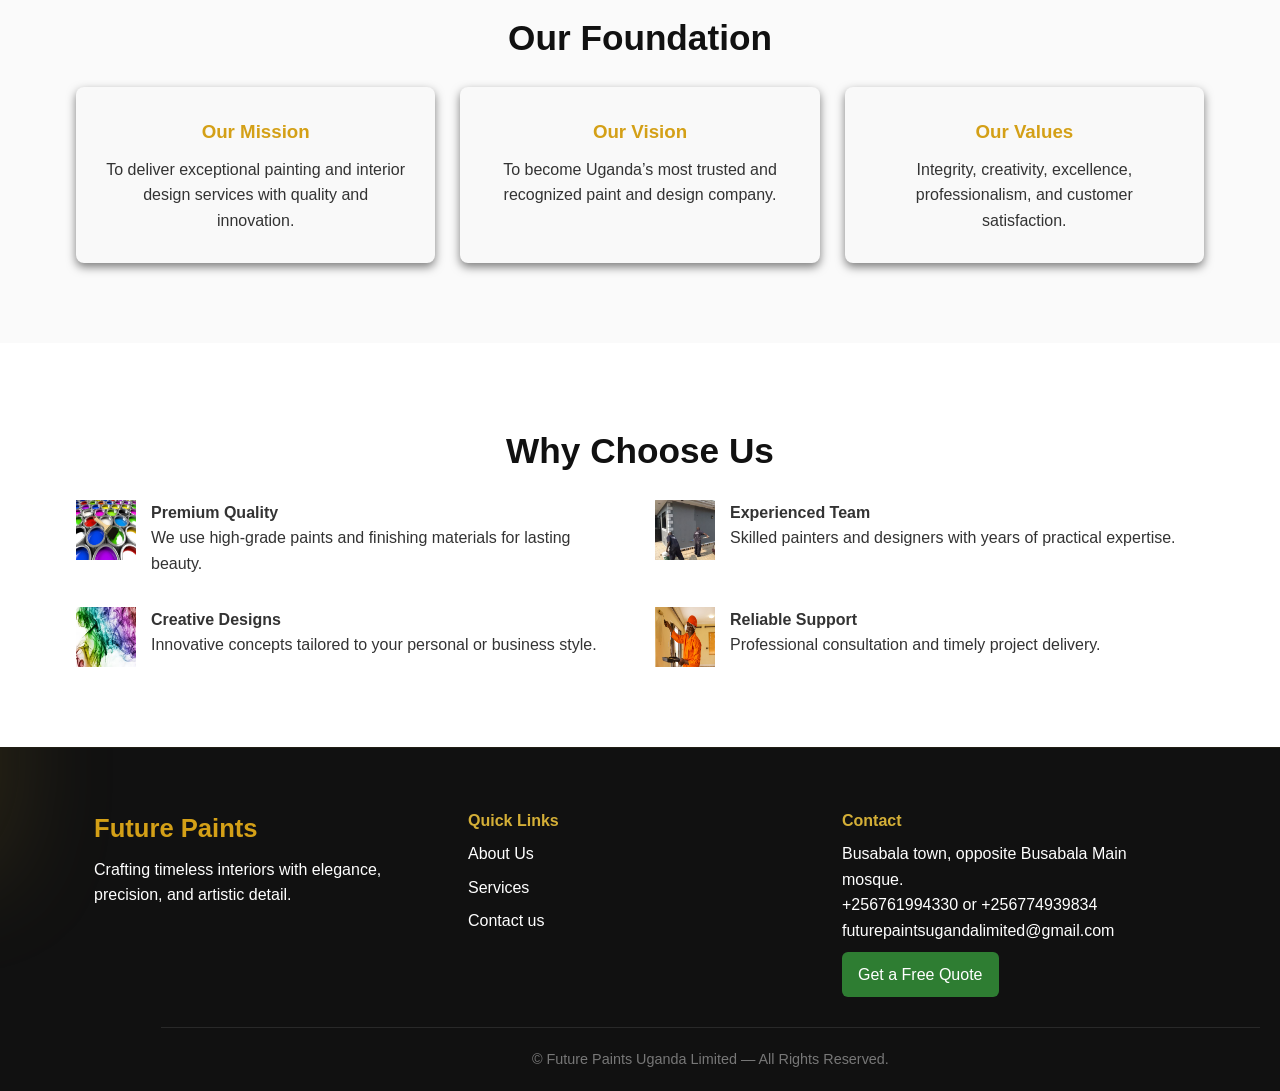
==== commit 17b2e581: "added images, address modified to on repo" ====
--- a/about.html
+++ b/about.html
@@ -4,6 +4,7 @@
 
         <meta charset="UTF-8" />
         <meta name="viewport" content="width=device-width, initial-scale=1.0" />
+        <meta name="google-site-verification" content="AQd3PgKEpYc-LClqkdtGhGvgXT7Pga-3qkH5f1h9-LM" />
 
         <title>About Us | Future Paints Uganda Limited</title>
 
@@ -327,7 +328,7 @@
 <!-- STORY -->
 <section class="section">
     <div class="container story-grid">
-        <img src="assets/images/ff2.jpg" alt="">
+        <img src="assets/images/f6.jpg" alt="">
         <div class="story-text">
             <h2>About Future Paints</h2>
             <p> Future Paints Uganda Limited is a Painting and Interior design Company in the heart of Kampala, Uganda. At Future Paints Uganda Limited, we are passionate about transforming spaces into beautiful, functional, and personalized environments that reflect the unique style and needs of our clients. Our team of experienced interior designers and painters are dedicated to delivering exceptional service, attention to detail, and quality craftsmanship.
@@ -416,7 +417,7 @@
 
         <div class="footer-contact">
             <h4>Contact</h4>
-            <p>Busabala rd Kampala, Uganda</p>
+            <p>Busabala town, opposite Busabala Main mosque.</p>
             <p>+256761994330 or +256774939834</p>
             <p>futurepaintsugandalimited@gmail.com</p>
             <a href="https://wa.me/+256761994330" target="_blank" class="footer-btn">Get a Free Quote</a>
--- a/css/style.css
+++ b/css/style.css
@@ -118,7 +118,7 @@
 /* ===== HERO ===== */
 .hero {
   height: 100vh;
-  background-image: url('../assets/images/hero.jpg.jpg');
+  background-image: url('../assets/images/Hire-Painters-scaled.jpg');
   background-size: cover;
   background-position: center;
   position: relative;
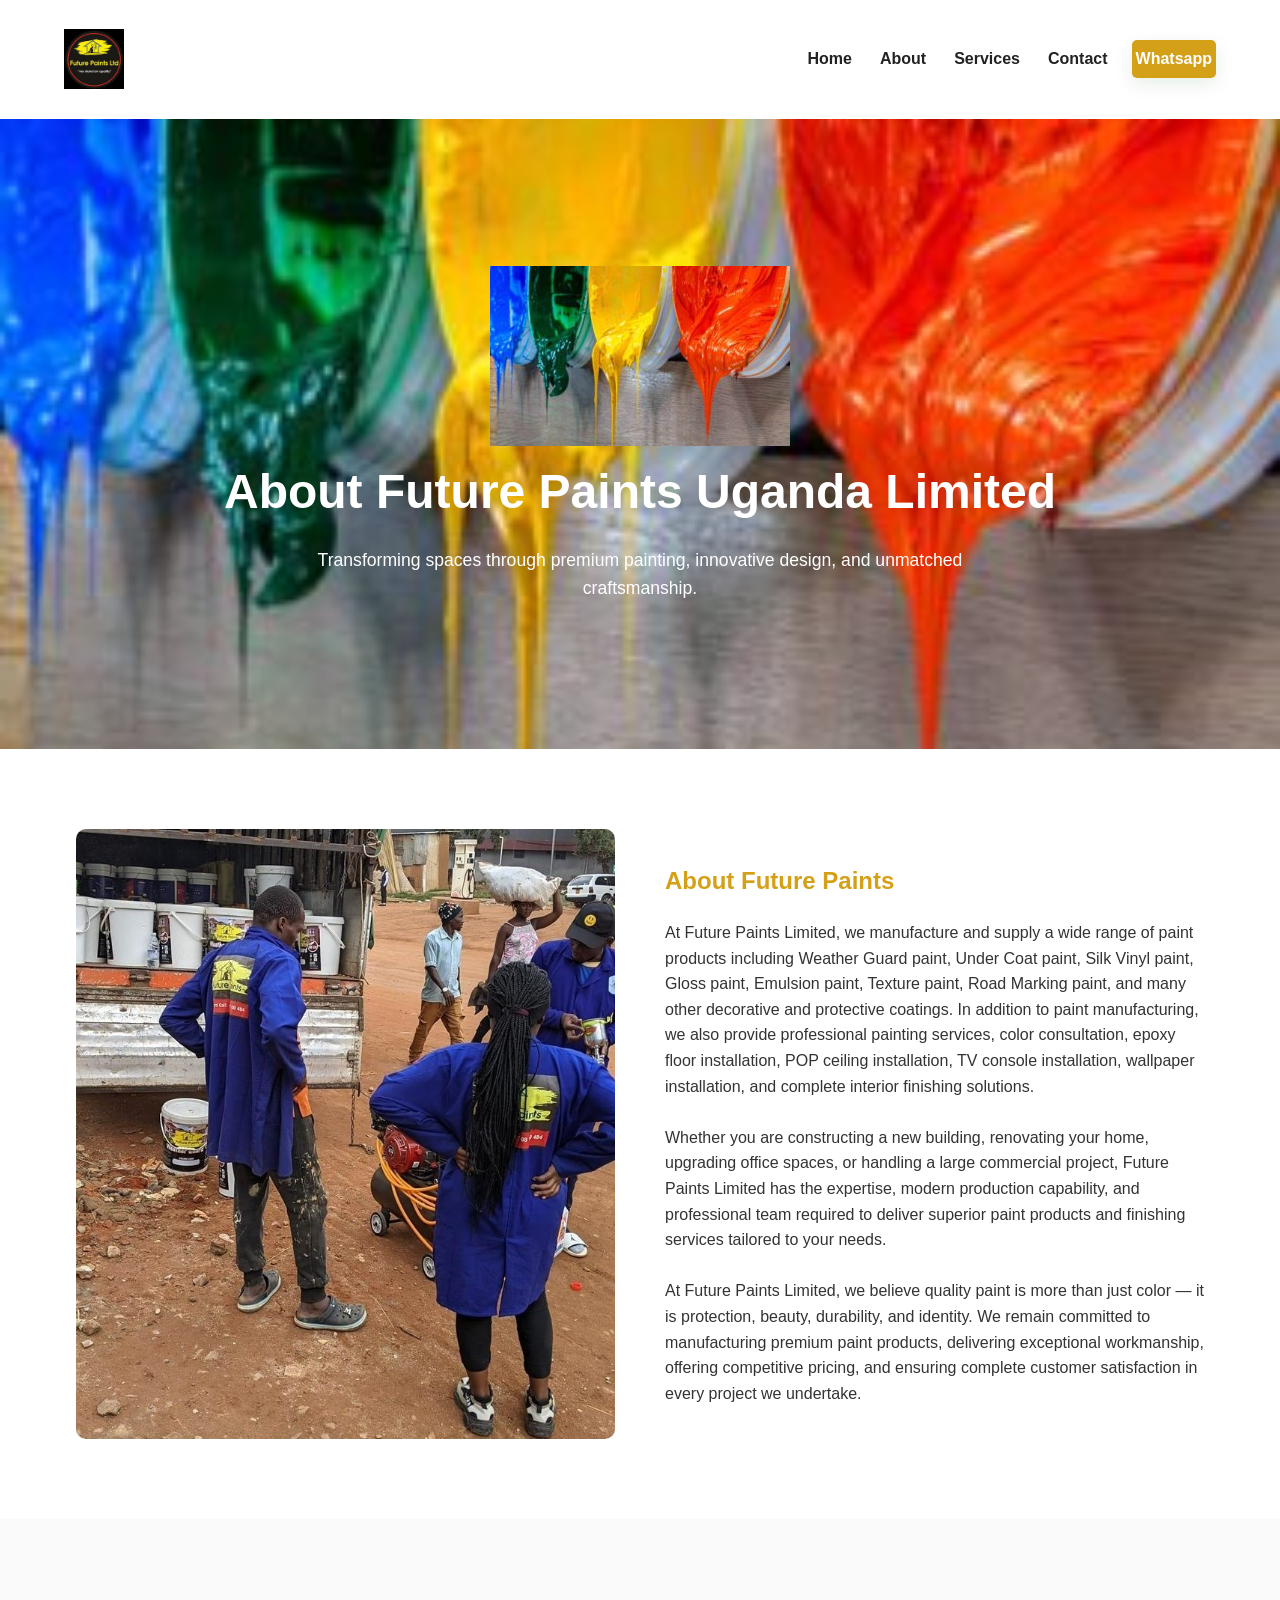
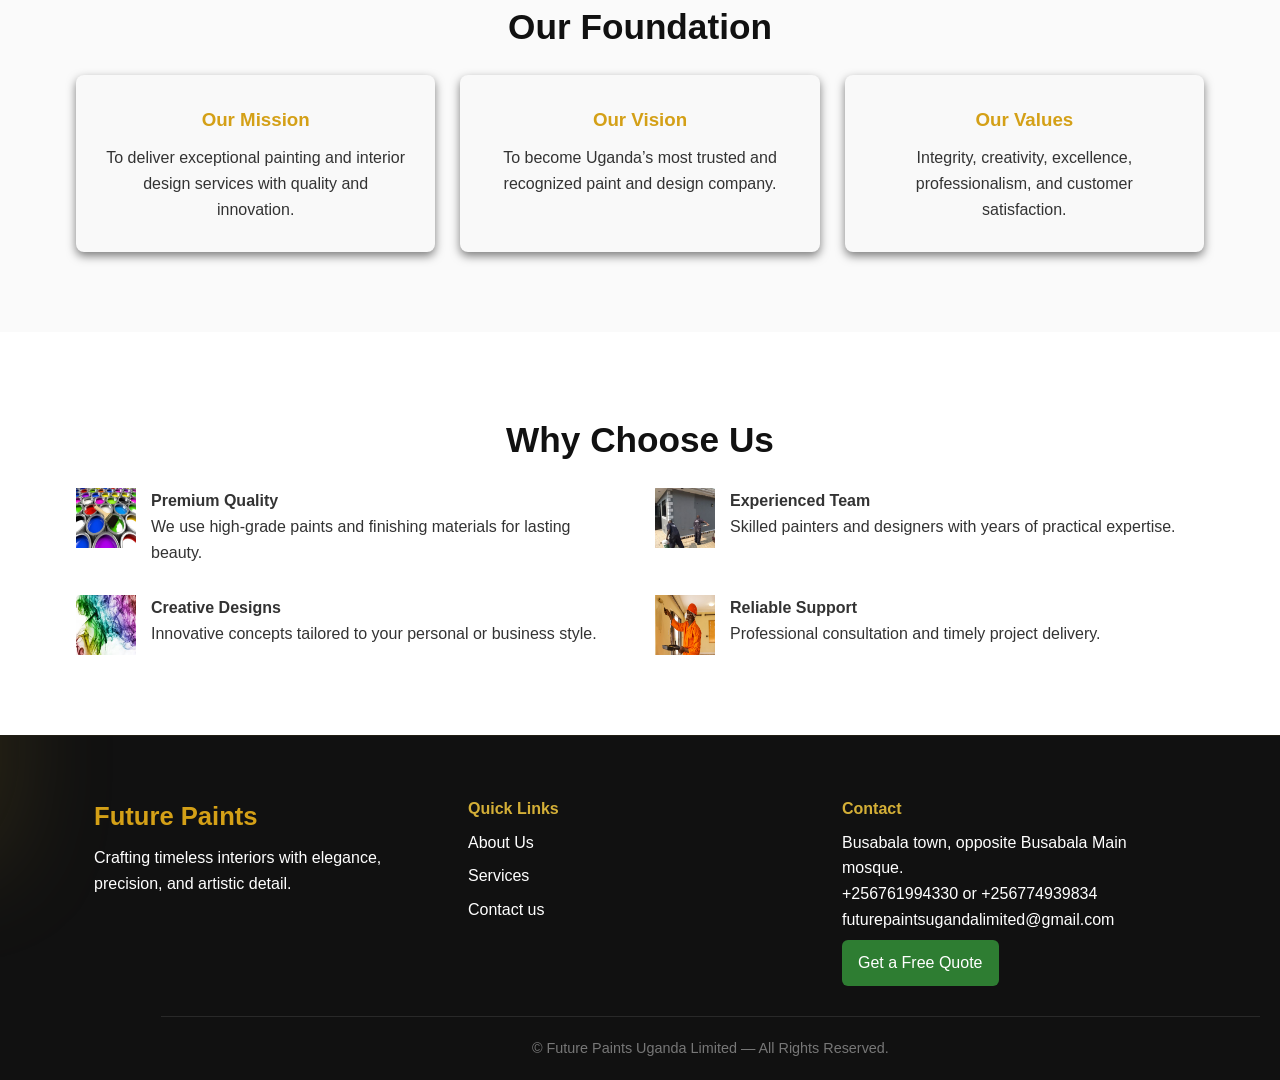
==== commit 7f074a3c: "pic edits commit on repo" ====
--- a/about.html
+++ b/about.html
@@ -331,11 +331,17 @@
         <img src="assets/images/f6.jpg" alt="">
         <div class="story-text">
             <h2>About Future Paints</h2>
-            <p> Future Paints Uganda Limited is a Painting and Interior design Company in the heart of Kampala, Uganda. At Future Paints Uganda Limited, we are passionate about transforming spaces into beautiful, functional, and personalized environments that reflect the unique style and needs of our clients. Our team of experienced interior designers and painters are dedicated to delivering exceptional service, attention to detail, and quality craftsmanship.
-                With years of experience in the industry, we have honed our skills in designing and executing interior design projects that exceed our clients' expectations. From concept to completion, we work closely with our clients to understand their vision, lifestyle, and budget, ensuring that every aspect of the project is tailored to their needs.
-                Our services include interior design, painting, color consultation, epoxy floor installation, TV console installation, POP installation, project management, and lots more. Whether you're looking to revamp a single room or transform an entire property, we have the expertise and creativity to bring your vision to life.
-                At Future Paints, we believe that a well-designed space can enhance your quality of life, boost productivity, and create a sense of pride and belonging. We're committed to providing exceptional customer service, timely completion, and competitive pricing, ensuring that you're completely satisfied with every aspect of your project.</p>
-            <p>Our priority is premium materials, purposeful layouts, and a smooth client experience — so every project feels bespoke.</p>
+            <p> At Future Paints Limited, we manufacture and supply a wide range of paint products including Weather Guard paint, Under Coat paint,
+                Silk Vinyl paint, Gloss paint, Emulsion paint, Texture paint, Road Marking paint, and many other decorative and protective coatings.
+                In addition to paint manufacturing, we also provide professional painting services, color consultation, epoxy floor installation,
+                POP ceiling installation, TV console installation, wallpaper installation, and complete interior finishing solutions.</p><br>
+            <p>Whether you are constructing a new building, renovating your home, upgrading office spaces, or handling a large commercial project,
+                Future Paints Limited has the expertise, modern production capability, and professional team required to deliver superior paint
+                products and finishing services tailored to your needs.</p><br>
+            <p>At Future Paints Limited, we believe quality paint is more than just color — it is protection, beauty, durability, and identity.
+                We remain committed to manufacturing premium paint products, delivering exceptional workmanship, offering competitive pricing,
+                and ensuring complete customer satisfaction in every project we undertake.</p>
+
         </div>
     </div>
 </section>
--- a/css/style.css
+++ b/css/style.css
@@ -118,7 +118,7 @@
 /* ===== HERO ===== */
 .hero {
   height: 100vh;
-  background-image: url('../assets/images/Hire-Painters-scaled.jpg');
+  background-image: url('../assets/images/tt.jpg');
   background-size: cover;
   background-position: center;
   position: relative;
